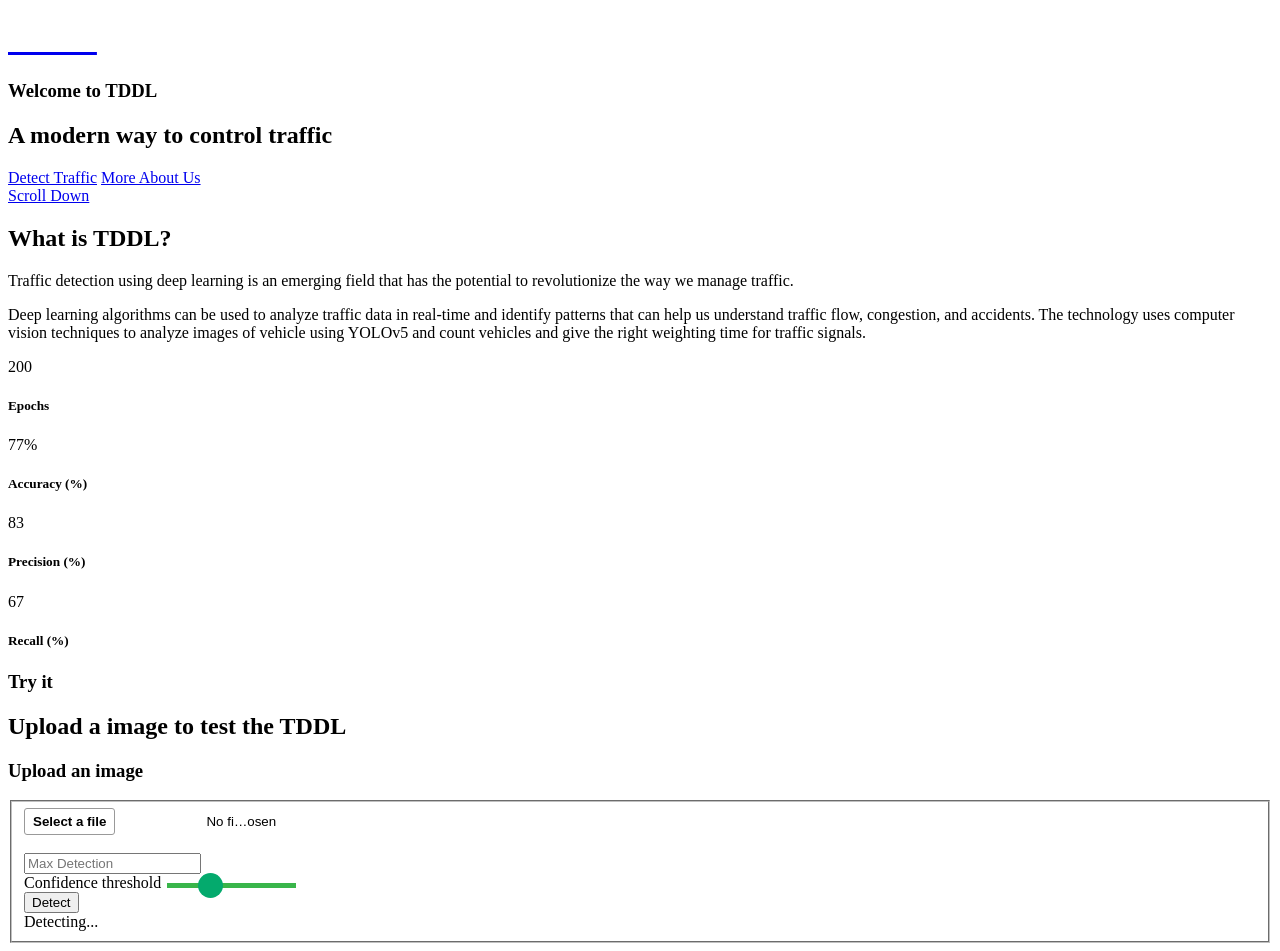
==== templates/index.html @ 91269274 "ui integration" ====
<!DOCTYPE html>
<!-- saved from url=(0041)https://preview.colorlib.com/theme/glint/ -->
<html
  class="js svg audio canvas cssremunit csscalc cssgradients supports no-touchevents video cssanimations cssfilters flexbox flexboxlegacy no-flexboxtweener flexwrap csstransforms csstransforms3d csstransitions backgroundblendmode cl-loaded"
  lang="en" style=""
  data-useragent="Mozilla/5.0 (Windows NT 10.0; Win64; x64) AppleWebKit/537.36 (KHTML, like Gecko) Chrome/111.0.0.0 Safari/537.36">
<!--<![endif]-->

<head>
  <meta http-equiv="Content-Type" content="text/html; charset=UTF-8">
  <title>TDDL</title>
  <meta name="description" content="">
  <meta name="author" content="">
  <meta name="viewport" content="width=device-width, initial-scale=1">
  <link rel="stylesheet" href="./static/glint/base.css">
  <link rel="stylesheet" href="./static/glint/vendor.css">
  <link rel="stylesheet" href="./static/glint/main.css">
  <link rel="shortcut icon"
    href="https://freepngimg.com/download/letter/130136-picture-t-letter-png-image-high-quality.png"
    type="image/x-icon">
  <script defer="" referrerpolicy="origin" src="./static/glint/s.js.download"></script>
  <script src="./static/glint/modernizr.js.download"></script>
  <script src="./static/glint/pace.min.js.download"></script>
  <script type="text/javascript">
    function benoi(f) {
      console.log('worked')
      if (/^image/.test(f.files[0].type)) { // only image file
        var reader = new FileReader(); // instance of the FileReader
        reader.readAsDataURL(f.files[0]); // read the local file
        console.log('slkfjs')

        reader.onloadend = function () { // set image data as background of div
          //alert(uploadFile.closest(".upimage").find('.imagePreview').length);
          //uploadFile.closest(".imgUp").find('.imagePreview').css("background-image", "url(" + this.result + ")");
          document.getElementById("preview").src = reader.result;
        }
      }
    }

    function slider(slider, val) {
      doc = document.getElementById(val)
      doc.innerText = slider.value + "%"
    }
  </script>
  <script
    nonce="b64480bd-f68e-4f7b-8626-980d95a5538b">(function (w, d) { !function (a, b, c, d) { a[c] = a[c] || {}; a[c].executed = []; a.zaraz = { deferred: [], listeners: [] }; a.zaraz.q = []; a.zaraz._f = function (e) { return function () { var f = Array.prototype.slice.call(arguments); a.zaraz.q.push({ m: e, a: f }) } }; for (const g of ["track", "set", "debug"]) a.zaraz[g] = a.zaraz._f(g); a.zaraz.init = () => { var h = b.getElementsByTagName(d)[0], i = b.createElement(d), j = b.getElementsByTagName("title")[0]; j && (a[c].t = b.getElementsByTagName("title")[0].text); a[c].x = Math.random(); a[c].w = a.screen.width; a[c].h = a.screen.height; a[c].j = a.innerHeight; a[c].e = a.innerWidth; a[c].l = a.location.href; a[c].r = b.referrer; a[c].k = a.screen.colorDepth; a[c].n = b.characterSet; a[c].o = (new Date).getTimezoneOffset(); if (a.dataLayer) for (const n of Object.entries(Object.entries(dataLayer).reduce(((o, p) => ({ ...o[1], ...p[1] }))))) zaraz.set(n[0], n[1], { scope: "page" }); a[c].q = []; for (; a.zaraz.q.length;) { const q = a.zaraz.q.shift(); a[c].q.push(q) } i.defer = !0; for (const r of [localStorage, sessionStorage]) Object.keys(r || {}).filter((t => t.startsWith("_zaraz_"))).forEach((s => { try { a[c]["z_" + s.slice(7)] = JSON.parse(r.getItem(s)) } catch { a[c]["z_" + s.slice(7)] = r.getItem(s) } })); i.referrerPolicy = "origin"; i.src = "/cdn-cgi/zaraz/s.js?z=" + btoa(encodeURIComponent(JSON.stringify(a[c]))); h.parentNode.insertBefore(i, h) };["complete", "interactive"].includes(b.readyState) ? zaraz.init() : a.addEventListener("DOMContentLoaded", zaraz.init) }(w, d, "zarazData", "script"); })(window, document);</script>
  <style>
    .block {
      display: flex;
      flex-flow: column;
      color: black;
      margin-top: 30px;
      border-radius: 20px;
      padding: 35px;
      color: #a80707;
      background: #fdfdfd;
    }

    input[type='range'] {
      -webkit-appearance: none;
      background-color: #39b54a;
      height: 5px;
    }

    input[type="range"]::-webkit-slider-thumb {
      -webkit-appearance: none;
      /* Override default look */
      appearance: none;
      width: 25px;
      /* Set a specific slider handle width */
      height: 25px;
      /* Slider handle height */
      background: #04AA6D;
      /* Green background */
      cursor: pointer;
      /* Cursor on hover */
      border-radius: 100%;
    }

    .file::-webkit-file-upload-button {
      visibility: hidden;
    }

    .file::before {
      content: 'Select a file';
      display: inline-block;
      background: linear-gradient(top, #f9f9f9, #e3e3e3);
      border: 1px solid #999;
      border-radius: 3px;
      padding: 5px 8px;
      outline: none;
      white-space: nowrap;
      -webkit-user-select: none;
      cursor: pointer;
      text-shadow: 1px 1px #fff;
      font-weight: 700;
      font-size: 10pt;
    }

    .file::after {
      background: #04AA6D;
    }

    .file:hover::before {
      border-color: black;
    }

    .file:active::before {
      background: -webkit-linear-gradient(top, #e3e3e3, #f9f9f9);
    }
  </style>
</head>

<body id="top" class="pace-done" data-aos-easing="ease-in-sine" data-aos-duration="600" data-aos-delay="300">
  <div class="parallax-mirror"
    style="visibility: hidden; z-index: -100; position: fixed; top: -908px; left: 0px; overflow: hidden; transform: translate3d(0px, 0px, 0px); height: 910.9px; width: 1519.2px;">
    <img class="parallax-slider" src="./static/glint/hero-bg.jpg"
      style="transform: translate3d(0px, 0px, 0px); position: absolute; top: 613.4px; left: 0px; height: 1012px; width: 1519.2px; max-width: none;">
  </div>
  <div class="pace  pace-inactive">
    <div class="pace-progress" data-progress-text="100%" data-progress="99"
      style="transform: translate3d(100%, 0px, 0px);">
      <div class="pace-progress-inner"></div>
    </div>
    <div class="pace-activity"></div>
  </div>
  <header class="s-header">
    <div class="header-logo"> <a class="site-logo" style="width:auto;" href="/">
        <!-- <img src="./static/glint/logo.png" alt="Homepage">  -->
        <h1 style="color:white;">TDDL</h1>
      </a>
    </div>
  </header>

  <section id="home" class="s-home target-section" data-parallax="scroll" style="background: url(./static/images/cars.jpg);
  background-repeat: no-repeat;
  background-size: cover;" data-natural-width="3000" data-natural-height="2000" data-position-y="center">
    <div class="overlay"></div>
    <div class="shadow-overlay"></div>
    <div class="home-content">
      <div class="row home-content__main">
        <h3>Welcome to TDDL</h3>
        <h1>A modern way to control traffic</h1>
        <div class="home-content__buttons">
          <a href="#detect" class="smoothscroll btn btn--stroke">Detect Traffic</a>
          <a href="#about" class="smoothscroll btn btn--stroke"> More About Us
          </a>
        </div>
      </div>
      <div class="home-content__scroll"> <a href="#about" class="scroll-link smoothscroll"> <span>Scroll Down</span>
        </a></div>
      <div class="home-content__line"></div>
    </div>
  </section>
  <section id="about" class="s-about">
    <div class="row section-header has-bottom-sep aos-init aos-animate" data-aos="fade-up">
      <div class="col-full">
        <h1 class="display-1 display-1--light">What is TDDL?</h1>
      </div>
    </div>
    <div class="row about-desc aos-init aos-animate" data-aos="fade-up">
      <div class="col-full">
        <p>Traffic detection using deep learning is an emerging field that has the potential to revolutionize the way we
          manage traffic.</p>
         <p>Deep learning algorithms can be used to analyze traffic data in real-time and identify patterns that can help
          us understand traffic flow, congestion, and accidents.
          The technology uses computer vision techniques to analyze images of vehicle using YOLOv5 and count vehicles
          and give the right weighting time for traffic signals.</p>
      </div>
    </div>
    <div class="row about-stats stats block-1-4 block-m-1-2 block-mob-full aos-init aos-animate" data-aos="fade-up">
      <div class="col-block stats__col ">
        <div class="stats__count">200</div>
        <h5>Epochs</h5>
      </div>
      <div class="col-block stats__col">
        <div class="stats__count">77%</div>
        <h5>Accuracy (%)</h5>
      </div>
      <div class="col-block stats__col">
        <div class="stats__count">83</div>
        <h5>Precision (%)</h5>
      </div>
      <div class="col-block stats__col">
        <div class="stats__count">67</div>
        <h5>Recall (%)</h5>
      </div>
    </div>
    <div class="about__line"></div>
  </section>

  <section id="detect" class="s-contact">
    <div class="row section-header aos-init aos-animate" data-aos="fade-up">
      <div class="col-full">
        <h3 class="subhead">Try it</h3>
        <h1 class="display-2 display-2--light">Upload a image to test the TDDL</h1>
      </div>
    </div>
    <div class="row contact-content aos-init aos-animate" data-aos="fade-up">
      <div class="contact-primary">
        <h3 class="h6">Upload an image</h3>
        <form method="POST" action="/" enctype="multipart/form-data">
          <fieldset>
            <div class="form-field">
              <!-- <label for="">Select image</label> -->
              <input onchange="benoi(this)" id='image_file' type="file" class="file" value="Upload Photo" required=""
                name="image_file" accept="image/*">
            </div>
            <!-- container -->
            <div class="form-field">
              <img id="preview" style="border-radius: 10px;
              border: solid #fff 1px;
              max-width: 100%;
              max-height: 300px;" src="" alt="" />
            </div>
            <div class="form-field">
              <input name="max_det" type="number" id="max_det" placeholder="Max Detection" value="" minlength="1"
                required="" aria-required="true" class="full-width">
            </div>
            <div class="form-field">
              <label style="bottom:-1.3rem;" for="conf_thresh">Confidence threshold <span id="val"></span></label>
              <input name="conf_thresh" type="range" oninput="slider(this,'val')" min="0" max="100" id="conf_thresh"
                placeholder="" value="30" minlength="1" required="" aria-required="true" class="full-width">

            </div>
            <div class="form-field"> <button class="full-width btn--primary">Detect</button>
              <div class="submit-loader">
                <div class="text-loader">Detecting...</div>
              </div>
            </div>
          </fieldset>
        </form>
      </div>
    </div>
  </section>

  <script src="./static/glint/jquery-3.6.1.min.js.download"></script>
  <script src="./static/glint/plugins.js.download"></script>
  <script src="./static/glint/main.js.download"></script>
  <script defer="" src="./static/glint/vb26e4fa9e5134444860be286fd8771851679335129114"
    integrity="sha512-M3hN/6cva/SjwrOtyXeUa5IuCT0sedyfT+jK/OV+s+D0RnzrTfwjwJHhd+wYfMm9HJSrZ1IKksOdddLuN6KOzw=="
    data-cf-beacon="{&quot;rayId&quot;:&quot;7ae523358b5c1194&quot;,&quot;token&quot;:&quot;cd0b4b3a733644fc843ef0b185f98241&quot;,&quot;version&quot;:&quot;2023.3.0&quot;,&quot;si&quot;:100}"
    crossorigin="anonymous"></script>

</body>

</html>
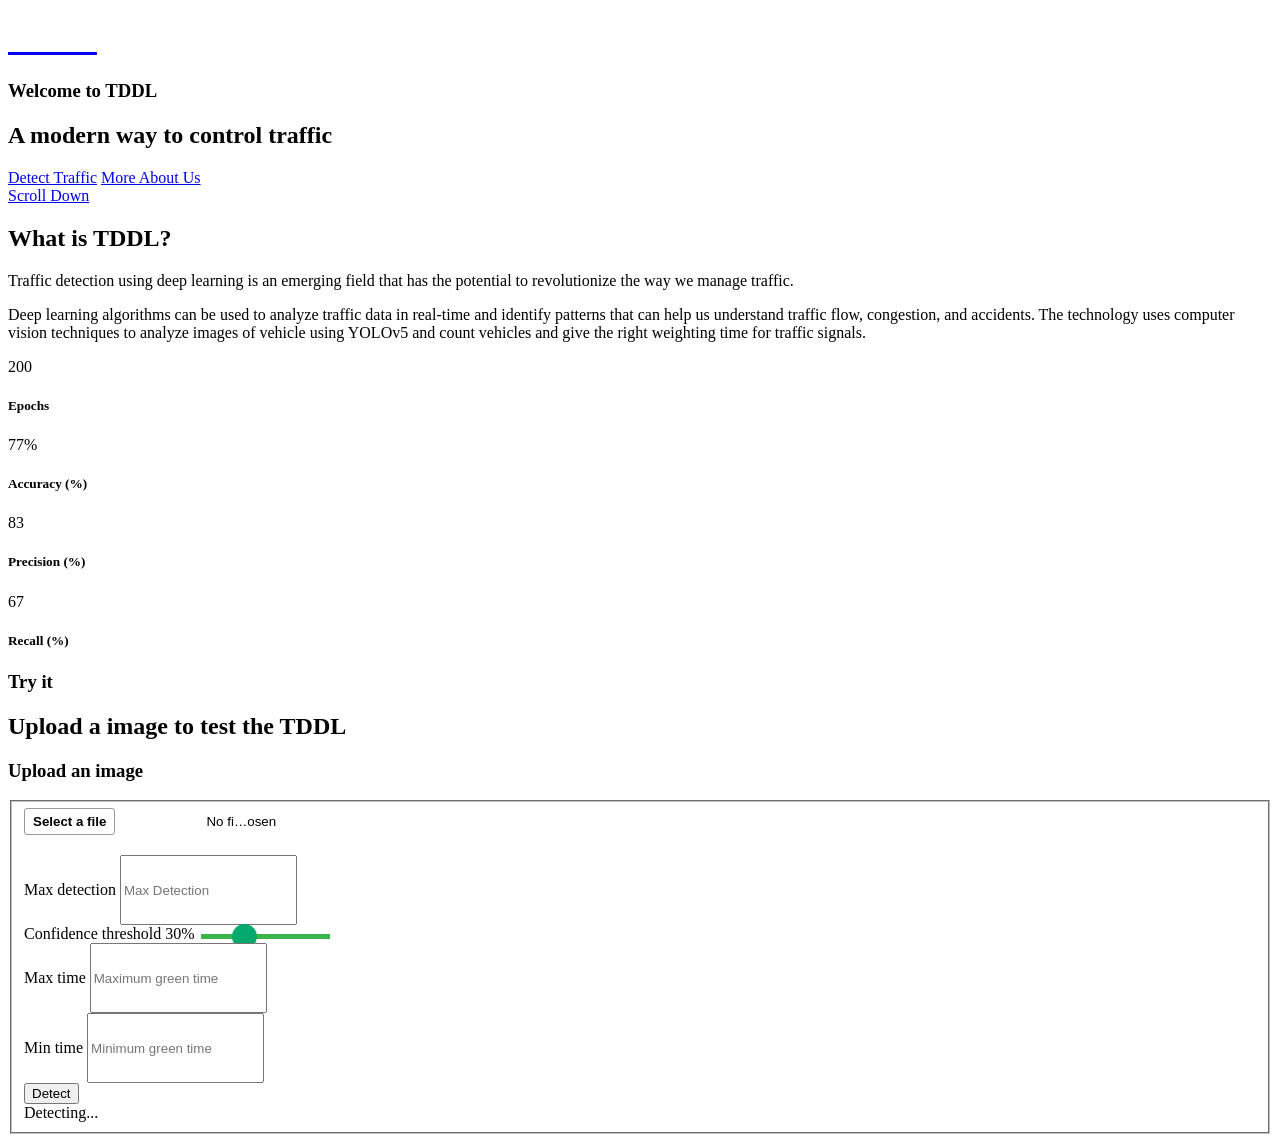
==== commit eb458215: "some updates" ====
--- a/templates/index.html
+++ b/templates/index.html
@@ -2,7 +2,7 @@
 <!-- saved from url=(0041)https://preview.colorlib.com/theme/glint/ -->
 <html
   class="js svg audio canvas cssremunit csscalc cssgradients supports no-touchevents video cssanimations cssfilters flexbox flexboxlegacy no-flexboxtweener flexwrap csstransforms csstransforms3d csstransitions backgroundblendmode cl-loaded"
-  lang="en" style=""
+  lang="en"
   data-useragent="Mozilla/5.0 (Windows NT 10.0; Win64; x64) AppleWebKit/537.36 (KHTML, like Gecko) Chrome/111.0.0.0 Safari/537.36">
 <!--<![endif]-->
 
@@ -23,16 +23,14 @@
   <script src="./static/glint/pace.min.js.download"></script>
   <script type="text/javascript">
     function benoi(f) {
-      console.log('worked')
       if (/^image/.test(f.files[0].type)) { // only image file
         var reader = new FileReader(); // instance of the FileReader
         reader.readAsDataURL(f.files[0]); // read the local file
-        console.log('slkfjs')
 
         reader.onloadend = function () { // set image data as background of div
-          //alert(uploadFile.closest(".upimage").find('.imagePreview').length);
-          //uploadFile.closest(".imgUp").find('.imagePreview').css("background-image", "url(" + this.result + ")");
-          document.getElementById("preview").src = reader.result;
+          pre = document.getElementById("preview")
+          pre.src = reader.result;
+          pre.style.visibility = 'visible'
         }
       }
     }
@@ -108,6 +106,26 @@
     .file:active::before {
       background: -webkit-linear-gradient(top, #e3e3e3, #f9f9f9);
     }
+
+
+    element.style {
+      bottom: -1.3rem;
+    }
+
+    .s-contact .form-field label {
+      position: static;
+      background: inherit;
+      padding: 0;
+      margin: 10px 0 5px 0;
+    }
+
+    .s-contact .form-field label::after {
+      border: none;
+    }
+
+    input[type="number"]{
+      height: 4rem;
+    }
   </style>
 </head>
 
@@ -162,7 +180,7 @@
       <div class="col-full">
         <p>Traffic detection using deep learning is an emerging field that has the potential to revolutionize the way we
           manage traffic.</p>
-         <p>Deep learning algorithms can be used to analyze traffic data in real-time and identify patterns that can help
+        <p>Deep learning algorithms can be used to analyze traffic data in real-time and identify patterns that can help
           us understand traffic flow, congestion, and accidents.
           The technology uses computer vision techniques to analyze images of vehicle using YOLOv5 and count vehicles
           and give the right weighting time for traffic signals.</p>
@@ -208,20 +226,31 @@
             </div>
             <!-- container -->
             <div class="form-field">
-              <img id="preview" style="border-radius: 10px;
+              <img id="preview" style="border-radius: 0px;
               border: solid #fff 1px;
+              visibility:collapse;
               max-width: 100%;
-              max-height: 300px;" src="" alt="" />
-            </div>
-            <div class="form-field">
+              max-height: 300px;" src="" alt="Uploaded image" />
+            </div>
+            <div class="form-field">
+              <label for="max_det">Max detection</label>
               <input name="max_det" type="number" id="max_det" placeholder="Max Detection" value="" minlength="1"
                 required="" aria-required="true" class="full-width">
             </div>
             <div class="form-field">
-              <label style="bottom:-1.3rem;" for="conf_thresh">Confidence threshold <span id="val"></span></label>
+              <label style="bottom:-1.3rem;" for="conf_thresh">Confidence threshold <span id="val">30%</span></label>
               <input name="conf_thresh" type="range" oninput="slider(this,'val')" min="0" max="100" id="conf_thresh"
                 placeholder="" value="30" minlength="1" required="" aria-required="true" class="full-width">
-
+            </div>
+            <div class="form-field">
+              <label for="mtime">Max time</label>
+              <input name="mtime" type="number" id="mtime" placeholder="Maximum green time" value="" minlength="1"
+                required="" aria-required="true" class="full-width">
+            </div>
+            <div class="form-field">
+              <label for="minTime">Min time</label>
+              <input name="minTime" type="number" id="minTime" placeholder="Minimum green time" value="" minlength="1"
+                required="" aria-required="true" class="full-width">
             </div>
             <div class="form-field"> <button class="full-width btn--primary">Detect</button>
               <div class="submit-loader">
